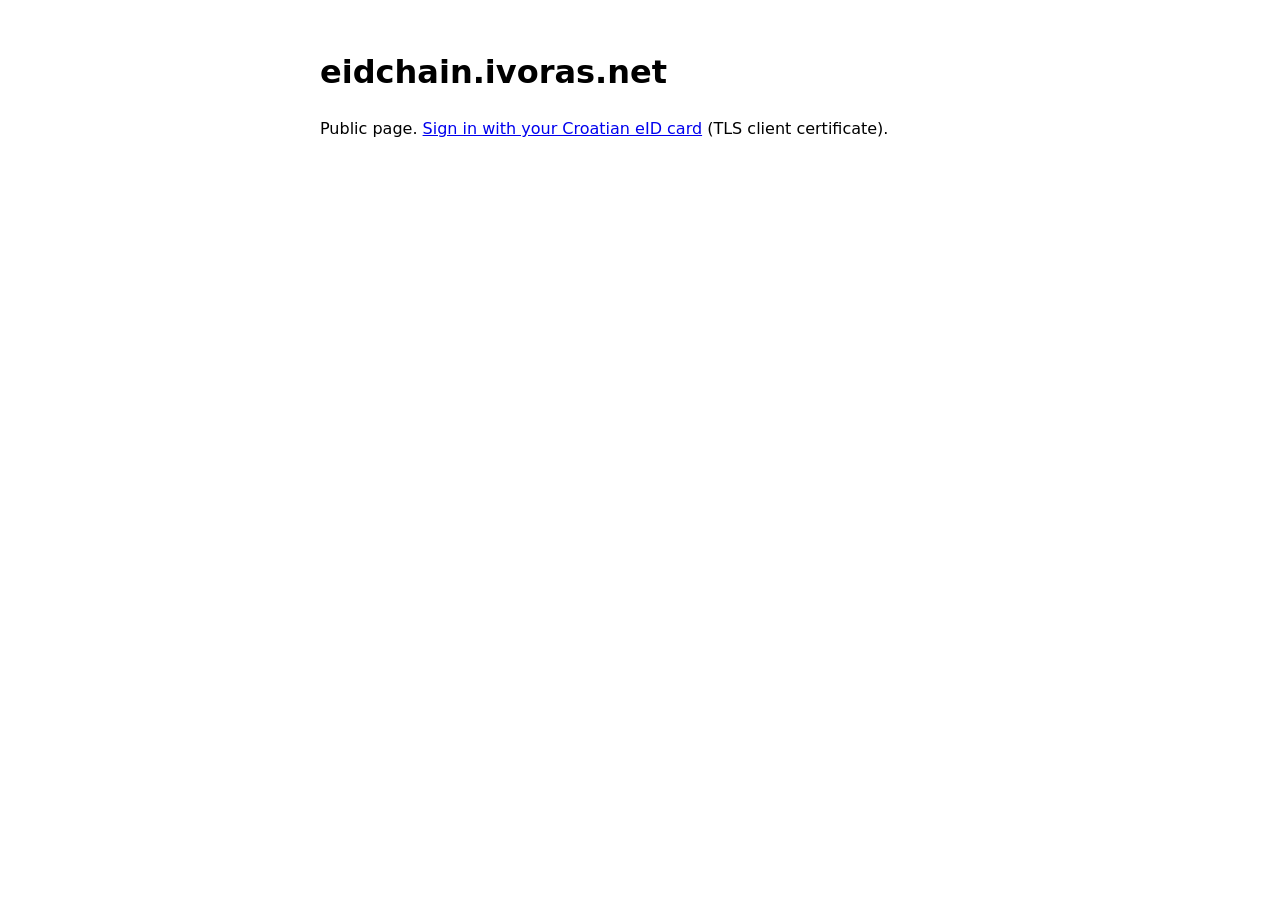
==== www/index.html @ 67abbee9 "Add eidchain: proof-of-authority chain of eID-signed JSON records Go implementation of a PoC blockch" ====
<!doctype html>
<html lang="hr">
<head>
<meta charset="utf-8">
<meta name="viewport" content="width=device-width, initial-scale=1">
<title>eidchain</title>
<style>body{font:16px/1.5 system-ui,sans-serif;max-width:40rem;margin:3rem auto;padding:0 1rem}</style>
</head>
<body>
<h1>eidchain.ivoras.net</h1>
<p>Public page. <a href="/login/">Sign in with your Croatian eID card</a> (TLS client certificate).</p>
</body>
</html>
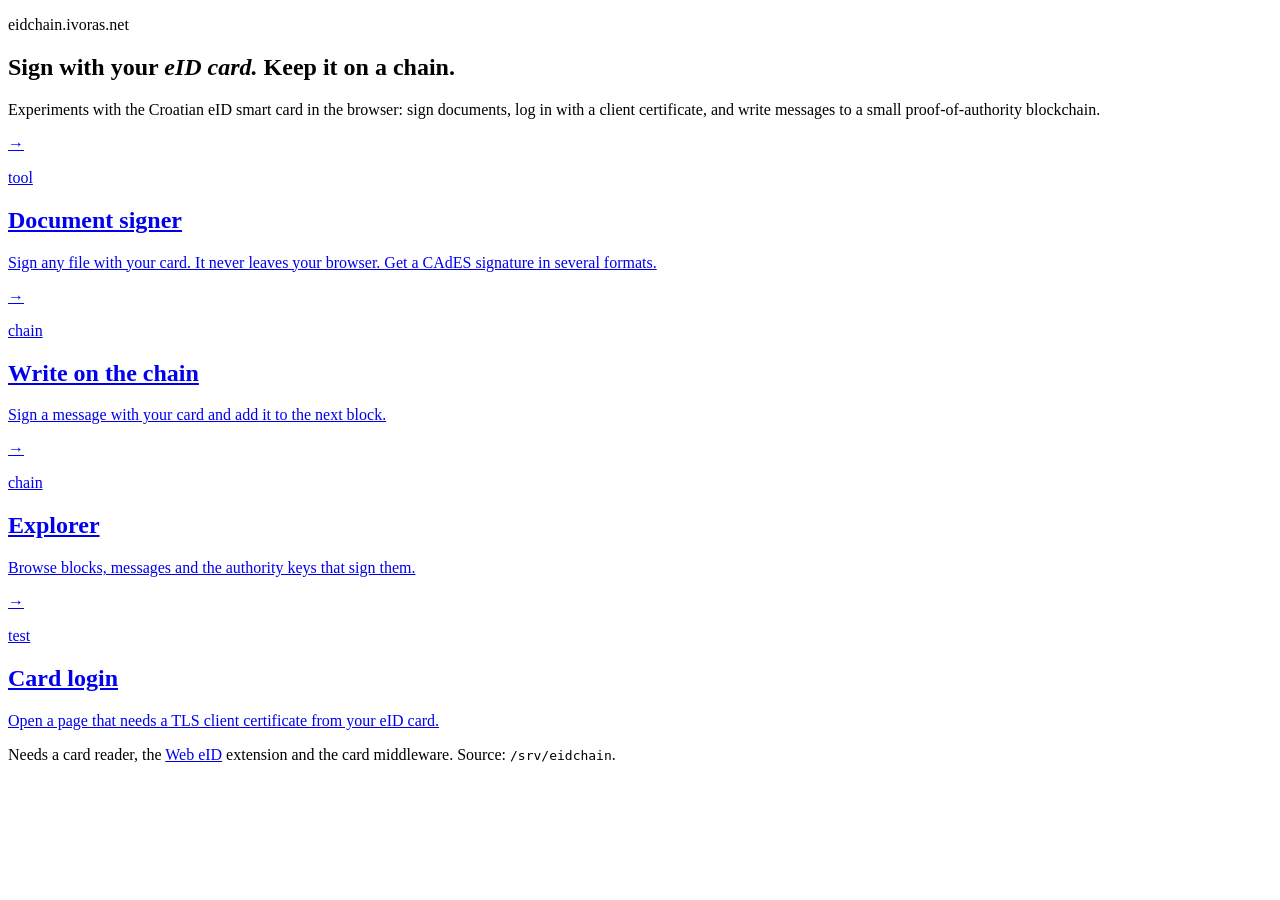
==== commit c2b2590c: "Add explorer pages, nav bar and shared site styling - Explorer in the embedded web app (hash-routed)" ====
--- a/www/index.html
+++ b/www/index.html
@@ -1,13 +1,28 @@
 <!doctype html>
-<html lang="hr">
+<html lang="en">
 <head>
 <meta charset="utf-8">
 <meta name="viewport" content="width=device-width, initial-scale=1">
 <title>eidchain</title>
-<style>body{font:16px/1.5 system-ui,sans-serif;max-width:40rem;margin:3rem auto;padding:0 1rem}</style>
+<link rel="stylesheet" href="/site.css">
 </head>
-<body>
-<h1>eidchain.ivoras.net</h1>
-<p>Public page. <a href="/login/">Sign in with your Croatian eID card</a> (TLS client certificate).</p>
+<body data-nav="site" data-ticker="eidchain is a proof-of-authority chain of messages signed with eID cards">
+<main class="wrap">
+  <section class="hero">
+    <p class="eyebrow">eidchain.ivoras.net</p>
+    <h1>Sign with your <em>eID card.</em> Keep it on a chain.</h1>
+    <p class="lead">Experiments with the Croatian eID smart card in the browser: sign documents, log in with a client certificate, and write messages to a small proof-of-authority blockchain.</p>
+  </section>
+
+  <section class="grid">
+    <a class="card" href="/signer/"><span class="arrow">→</span><p class="eyebrow">tool</p><h2>Document signer</h2><p>Sign any file with your card. It never leaves your browser. Get a CAdES signature in several formats.</p></a>
+    <a class="card" href="/chain/"><span class="arrow">→</span><p class="eyebrow">chain</p><h2>Write on the chain</h2><p>Sign a message with your card and add it to the next block.</p></a>
+    <a class="card" href="/chain/explorer.html#/blocks"><span class="arrow">→</span><p class="eyebrow">chain</p><h2>Explorer</h2><p>Browse blocks, messages and the authority keys that sign them.</p></a>
+    <a class="card" href="/login/"><span class="arrow">→</span><p class="eyebrow">test</p><h2>Card login</h2><p>Open a page that needs a TLS client certificate from your eID card.</p></a>
+  </section>
+
+  <p class="foot">Needs a card reader, the <a href="https://web-eid.eu">Web eID</a> extension and the card middleware. Source: <code>/srv/eidchain</code>.</p>
+</main>
+<script type="module" src="/nav.js"></script>
 </body>
 </html>
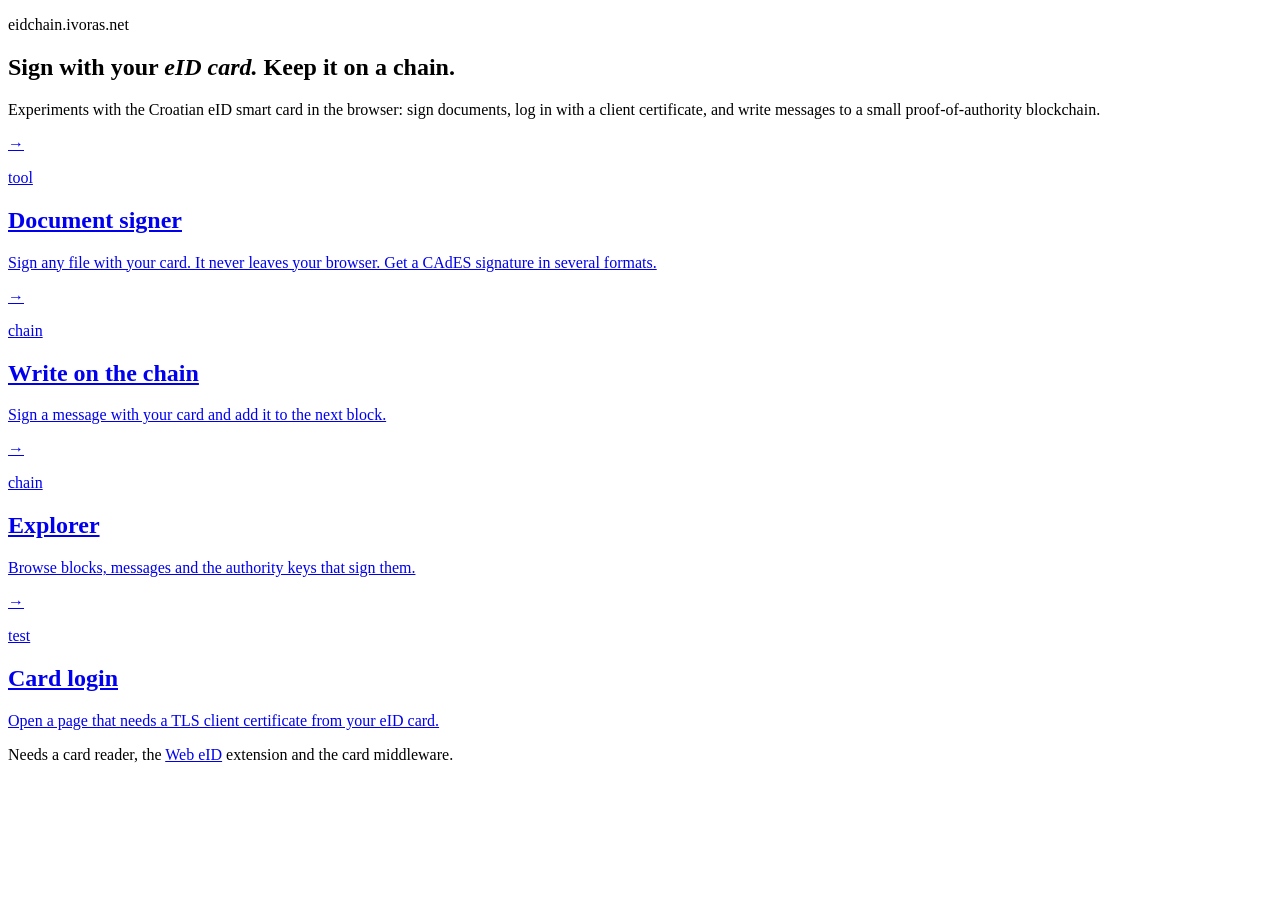
==== commit de597a6d: "Improve the web app and explorer Stop the refresh re-enabling the button during signing, and check t" ====
--- a/www/index.html
+++ b/www/index.html
@@ -21,7 +21,7 @@
     <a class="card" href="/login/"><span class="arrow">→</span><p class="eyebrow">test</p><h2>Card login</h2><p>Open a page that needs a TLS client certificate from your eID card.</p></a>
   </section>
 
-  <p class="foot">Needs a card reader, the <a href="https://web-eid.eu">Web eID</a> extension and the card middleware. Source: <code>/srv/eidchain</code>.</p>
+  <p class="foot">Needs a card reader, the <a href="https://web-eid.eu">Web eID</a> extension and the card middleware.</p>
 </main>
 <script type="module" src="/nav.js"></script>
 </body>
